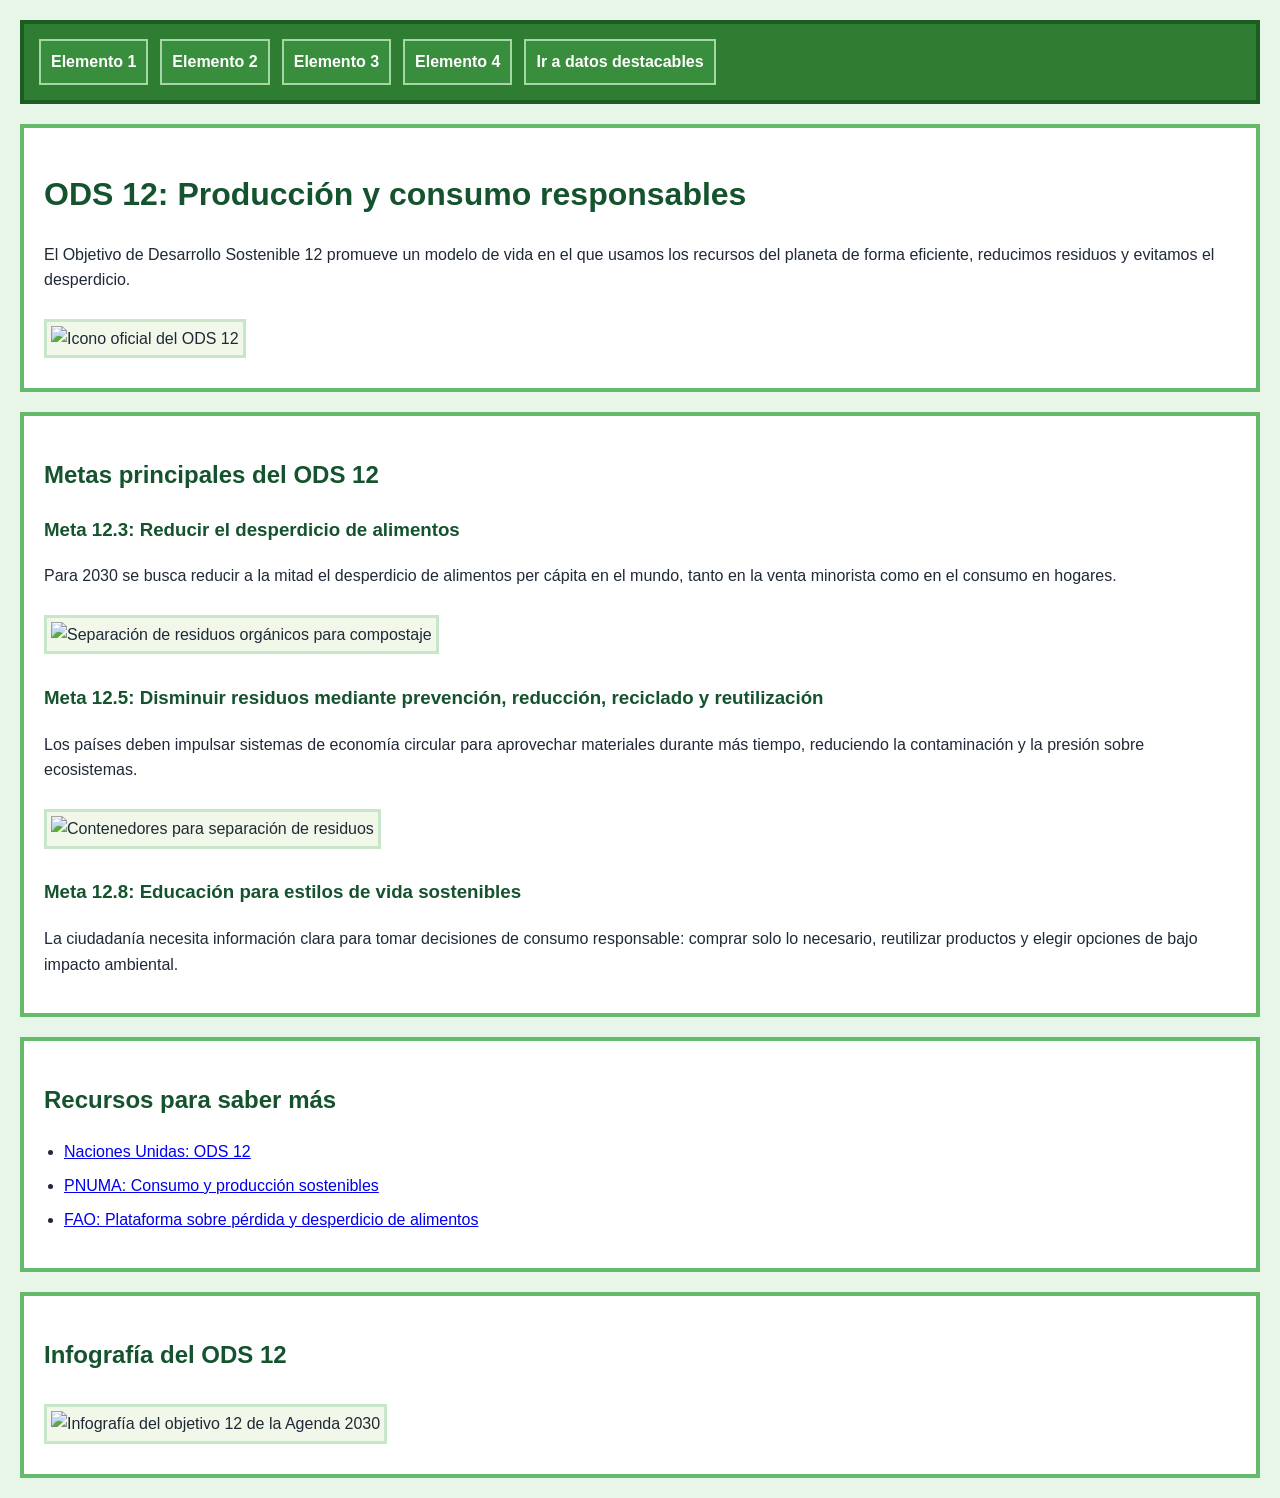
==== index.html @ 4fa6a473 "Crear sitio web ODS 12 con dos páginas y contenido completo" ====
<!DOCTYPE html>
<html lang="es">
<head>
    <meta charset="UTF-8">
    <meta name="viewport" content="width=device-width, initial-scale=1.0">
    <title>ODS 12 | Producción y consumo responsables</title>
    <link rel="stylesheet" href="style.css">
</head>
<body>

<div class="menu" id="menu-principal">
    <a href="#elemento1">Elemento 1</a>
    <a href="#elemento2">Elemento 2</a>
    <a href="#elemento3">Elemento 3</a>
    <a href="#elemento4">Elemento 4</a>
    <a href="secundaria.html">Ir a datos destacables</a>
</div>

<div class="contenedor" id="elemento1">
    <h1>ODS 12: Producción y consumo responsables</h1>
    <p>
        El Objetivo de Desarrollo Sostenible 12 promueve un modelo de vida en el que usamos los recursos
        del planeta de forma eficiente, reducimos residuos y evitamos el desperdicio.
    </p>
    <img src="https://www.un.org/sustainabledevelopment/wp-content/uploads/2019/08/12_Sustainable-Consumption-and-Production.png" alt="Icono oficial del ODS 12">
</div>

<div class="contenedor" id="elemento2">
    <h2>Metas principales del ODS 12</h2>

    <h3>Meta 12.3: Reducir el desperdicio de alimentos</h3>
    <p>
        Para 2030 se busca reducir a la mitad el desperdicio de alimentos per cápita en el mundo,
        tanto en la venta minorista como en el consumo en hogares.
    </p>

    <img src="https://upload.wikimedia.org/wikipedia/commons/thumb/8/8f/Food_waste_compost.jpg/640px-Food_waste_compost.jpg" alt="Separación de residuos orgánicos para compostaje">

    <h3>Meta 12.5: Disminuir residuos mediante prevención, reducción, reciclado y reutilización</h3>
    <p>
        Los países deben impulsar sistemas de economía circular para aprovechar materiales durante más tiempo,
        reduciendo la contaminación y la presión sobre ecosistemas.
    </p>

    <img src="https://upload.wikimedia.org/wikipedia/commons/thumb/a/a7/Waste_separation_bins.jpg/640px-Waste_separation_bins.jpg" alt="Contenedores para separación de residuos">

    <h3>Meta 12.8: Educación para estilos de vida sostenibles</h3>
    <p>
        La ciudadanía necesita información clara para tomar decisiones de consumo responsable:
        comprar solo lo necesario, reutilizar productos y elegir opciones de bajo impacto ambiental.
    </p>
</div>

<div class="contenedor" id="elemento3">
    <h2>Recursos para saber más</h2>
    <ul>
        <li><a href="https://www.un.org/sustainabledevelopment/es/sustainable-consumption-production/" target="_blank" rel="noopener noreferrer">Naciones Unidas: ODS 12</a></li>
        <li><a href="https://www.unep.org/es/explore-topics/resource-efficiency/what-we-do/sustainable-consumption-and-production-policies" target="_blank" rel="noopener noreferrer">PNUMA: Consumo y producción sostenibles</a></li>
        <li><a href="https://www.fao.org/platform-food-loss-waste/es/" target="_blank" rel="noopener noreferrer">FAO: Plataforma sobre pérdida y desperdicio de alimentos</a></li>
    </ul>
</div>

<div class="contenedor" id="elemento4">
    <h2>Infografía del ODS 12</h2>
    <img src="https://www.un.org/sustainabledevelopment/wp-content/uploads/2018/09/Goal-12-infographic-1024x1024.png" alt="Infografía del objetivo 12 de la Agenda 2030">
</div>

</body>
</html>
---- style.css ----
body {
    font-family: Arial, sans-serif;
    background-color: #e8f5e9;
    margin: 0;
    color: #1f2937;
    line-height: 1.6;
}

.menu {
    background-color: #2e7d32;
    border: 4px solid #1b5e20;
    padding: 15px;
    margin: 20px;
    display: flex;
    flex-wrap: wrap;
    gap: 12px;
}

.menu a {
    color: #ffffff;
    text-decoration: none;
    font-weight: bold;
    background-color: #388e3c;
    border: 2px solid #a5d6a7;
    padding: 8px 10px;
}

.menu a:hover {
    background-color: #1b5e20;
}

.contenedor {
    background-color: #ffffff;
    border: 4px solid #66bb6a;
    padding: 20px;
    margin: 20px;
}

h1, h2, h3 {
    color: #14532d;
}

img {
    max-width: 100%;
    height: auto;
    margin-top: 10px;
    margin-bottom: 10px;
    border: 3px solid #c8e6c9;
    padding: 4px;
    background-color: #f1f8e9;
}

ul {
    padding-left: 20px;
}

li {
    margin-bottom: 8px;
}

iframe {
    width: 100%;
    min-height: 400px;
    border: 3px solid #c8e6c9;
}
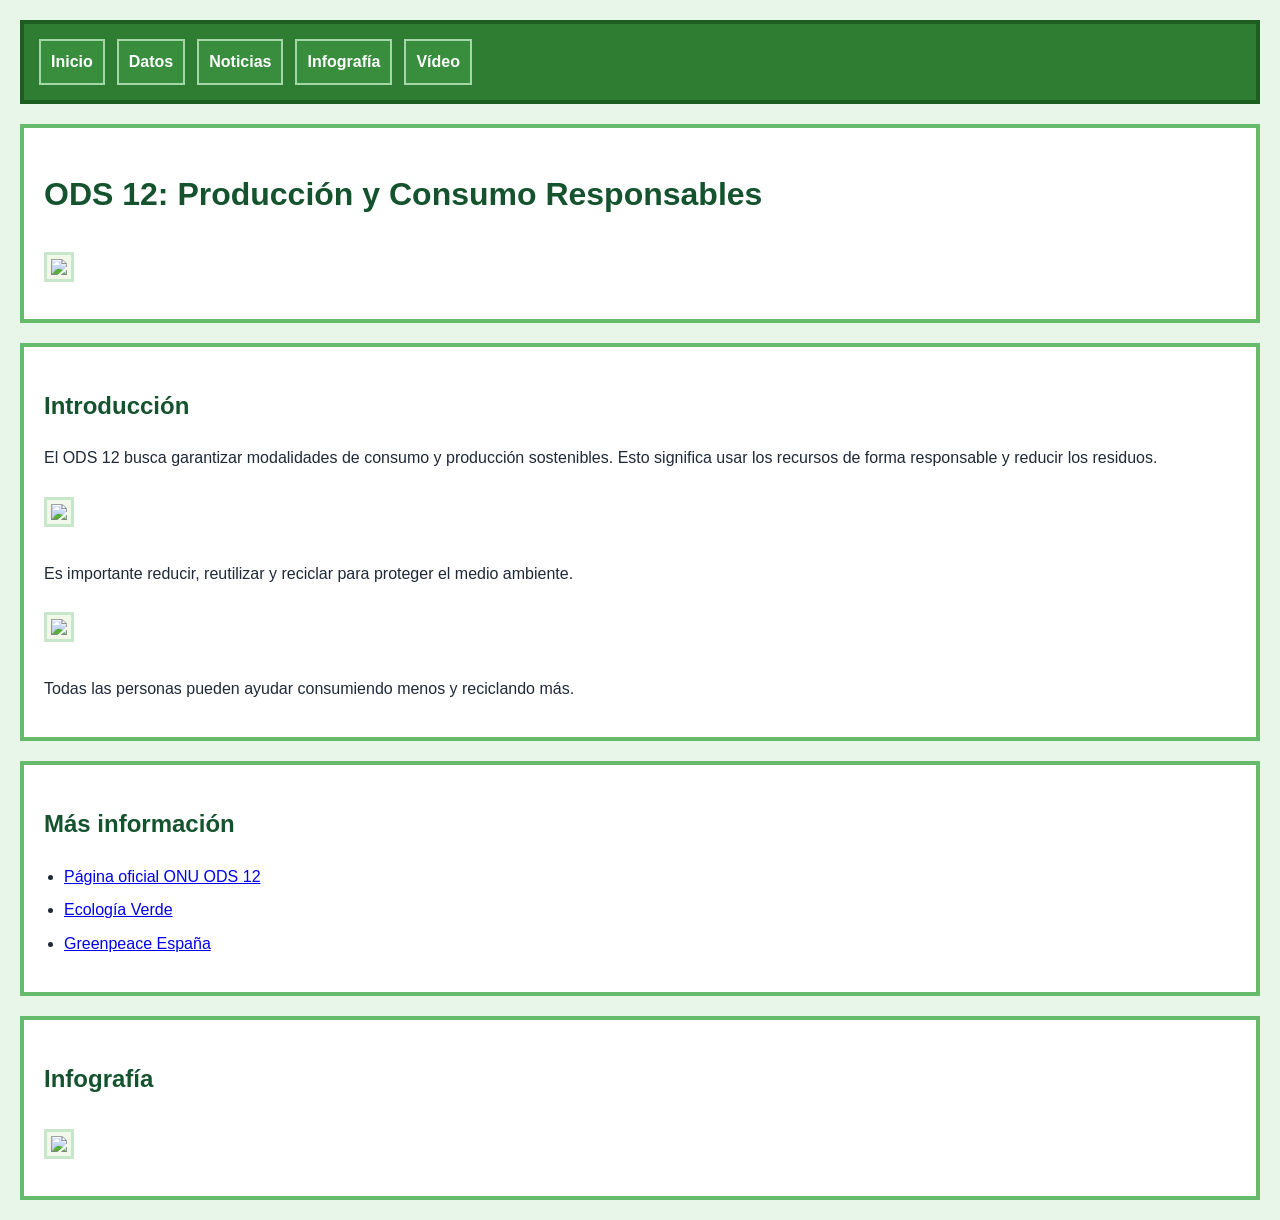
==== commit 1e5af0f6: "Change image source URL in index.html Updated image source in the HTML file." ====
--- a/index.html
+++ b/index.html
@@ -1,68 +1,88 @@
 <!DOCTYPE html>
-<html lang="es">
+<html>
 <head>
-    <meta charset="UTF-8">
-    <meta name="viewport" content="width=device-width, initial-scale=1.0">
-    <title>ODS 12 | Producción y consumo responsables</title>
+    <title>ODS 12 - Consumo Responsable</title>
     <link rel="stylesheet" href="style.css">
 </head>
 <body>
 
-<div class="menu" id="menu-principal">
-    <a href="#elemento1">Elemento 1</a>
-    <a href="#elemento2">Elemento 2</a>
-    <a href="#elemento3">Elemento 3</a>
-    <a href="#elemento4">Elemento 4</a>
-    <a href="secundaria.html">Ir a datos destacables</a>
+<!-- MENÚ -->
+<div class="menu">
+    <a href="index.html">Inicio</a>
+    <a href="secundaria.html">Datos</a>
+    <a href="secundaria.html">Noticias</a>
+    <a href="secundaria.html">Infografía</a>
+    <a href="secundaria.html">Vídeo</a>
 </div>
 
-<div class="contenedor" id="elemento1">
-    <h1>ODS 12: Producción y consumo responsables</h1>
-    <p>
-        El Objetivo de Desarrollo Sostenible 12 promueve un modelo de vida en el que usamos los recursos
-        del planeta de forma eficiente, reducimos residuos y evitamos el desperdicio.
-    </p>
-    <img src="https://www.un.org/sustainabledevelopment/wp-content/uploads/2019/08/12_Sustainable-Consumption-and-Production.png" alt="Icono oficial del ODS 12">
+<!-- CONTENEDOR 1 IMAGEN -->
+<div class="contenedor">
+    <h1>ODS 12: Producción y Consumo Responsables</h1>
+
+    <img src="https://elpais.com/elpais/2018/06/04/album/1528103039_448432.html">
+
 </div>
 
-<div class="contenedor" id="elemento2">
-    <h2>Metas principales del ODS 12</h2>
+<!-- CONTENEDOR 2 TEXTO -->
+<div class="contenedor">
 
-    <h3>Meta 12.3: Reducir el desperdicio de alimentos</h3>
+    <h2>Introducción</h2>
+
     <p>
-        Para 2030 se busca reducir a la mitad el desperdicio de alimentos per cápita en el mundo,
-        tanto en la venta minorista como en el consumo en hogares.
+    El ODS 12 busca garantizar modalidades de consumo y producción sostenibles.
+    Esto significa usar los recursos de forma responsable y reducir los residuos.
     </p>
 
-    <img src="https://upload.wikimedia.org/wikipedia/commons/thumb/8/8f/Food_waste_compost.jpg/640px-Food_waste_compost.jpg" alt="Separación de residuos orgánicos para compostaje">
+    <img src="https://upload.wikimedia.org/wikipedia/commons/6/6d/Recycling_symbol.svg">
 
-    <h3>Meta 12.5: Disminuir residuos mediante prevención, reducción, reciclado y reutilización</h3>
     <p>
-        Los países deben impulsar sistemas de economía circular para aprovechar materiales durante más tiempo,
-        reduciendo la contaminación y la presión sobre ecosistemas.
+    Es importante reducir, reutilizar y reciclar para proteger el medio ambiente.
     </p>
 
-    <img src="https://upload.wikimedia.org/wikipedia/commons/thumb/a/a7/Waste_separation_bins.jpg/640px-Waste_separation_bins.jpg" alt="Contenedores para separación de residuos">
+    <img src="https://upload.wikimedia.org/wikipedia/commons/thumb/a/a7/Waste_separation_bins.jpg/640px-Waste_separation_bins.jpg">
 
-    <h3>Meta 12.8: Educación para estilos de vida sostenibles</h3>
     <p>
-        La ciudadanía necesita información clara para tomar decisiones de consumo responsable:
-        comprar solo lo necesario, reutilizar productos y elegir opciones de bajo impacto ambiental.
+    Todas las personas pueden ayudar consumiendo menos y reciclando más.
     </p>
+
 </div>
 
-<div class="contenedor" id="elemento3">
-    <h2>Recursos para saber más</h2>
+<!-- CONTENEDOR 3 LISTA -->
+<div class="contenedor">
+
+    <h2>Más información</h2>
+
     <ul>
-        <li><a href="https://www.un.org/sustainabledevelopment/es/sustainable-consumption-production/" target="_blank" rel="noopener noreferrer">Naciones Unidas: ODS 12</a></li>
-        <li><a href="https://www.unep.org/es/explore-topics/resource-efficiency/what-we-do/sustainable-consumption-and-production-policies" target="_blank" rel="noopener noreferrer">PNUMA: Consumo y producción sostenibles</a></li>
-        <li><a href="https://www.fao.org/platform-food-loss-waste/es/" target="_blank" rel="noopener noreferrer">FAO: Plataforma sobre pérdida y desperdicio de alimentos</a></li>
+
+        <li>
+            <a href="https://www.un.org/sustainabledevelopment/es/sustainable-consumption-production/" target="_blank">
+            Página oficial ONU ODS 12
+            </a>
+        </li>
+
+        <li>
+            <a href="https://www.ecologiaverde.com/" target="_blank">
+            Ecología Verde
+            </a>
+        </li>
+
+        <li>
+            <a href="https://www.greenpeace.org/espana/" target="_blank">
+            Greenpeace España
+            </a>
+        </li>
+
     </ul>
+
 </div>
 
-<div class="contenedor" id="elemento4">
-    <h2>Infografía del ODS 12</h2>
-    <img src="https://www.un.org/sustainabledevelopment/wp-content/uploads/2018/09/Goal-12-infographic-1024x1024.png" alt="Infografía del objetivo 12 de la Agenda 2030">
+<!-- CONTENEDOR 4 INFOGRAFÍA -->
+<div class="contenedor">
+
+    <h2>Infografía</h2>
+
+    <img src="https://upload.wikimedia.org/wikipedia/commons/thumb/5/5f/Zero_Waste_Infographic.png/640px-Zero_Waste_Infographic.png">
+
 </div>
 
 </body>
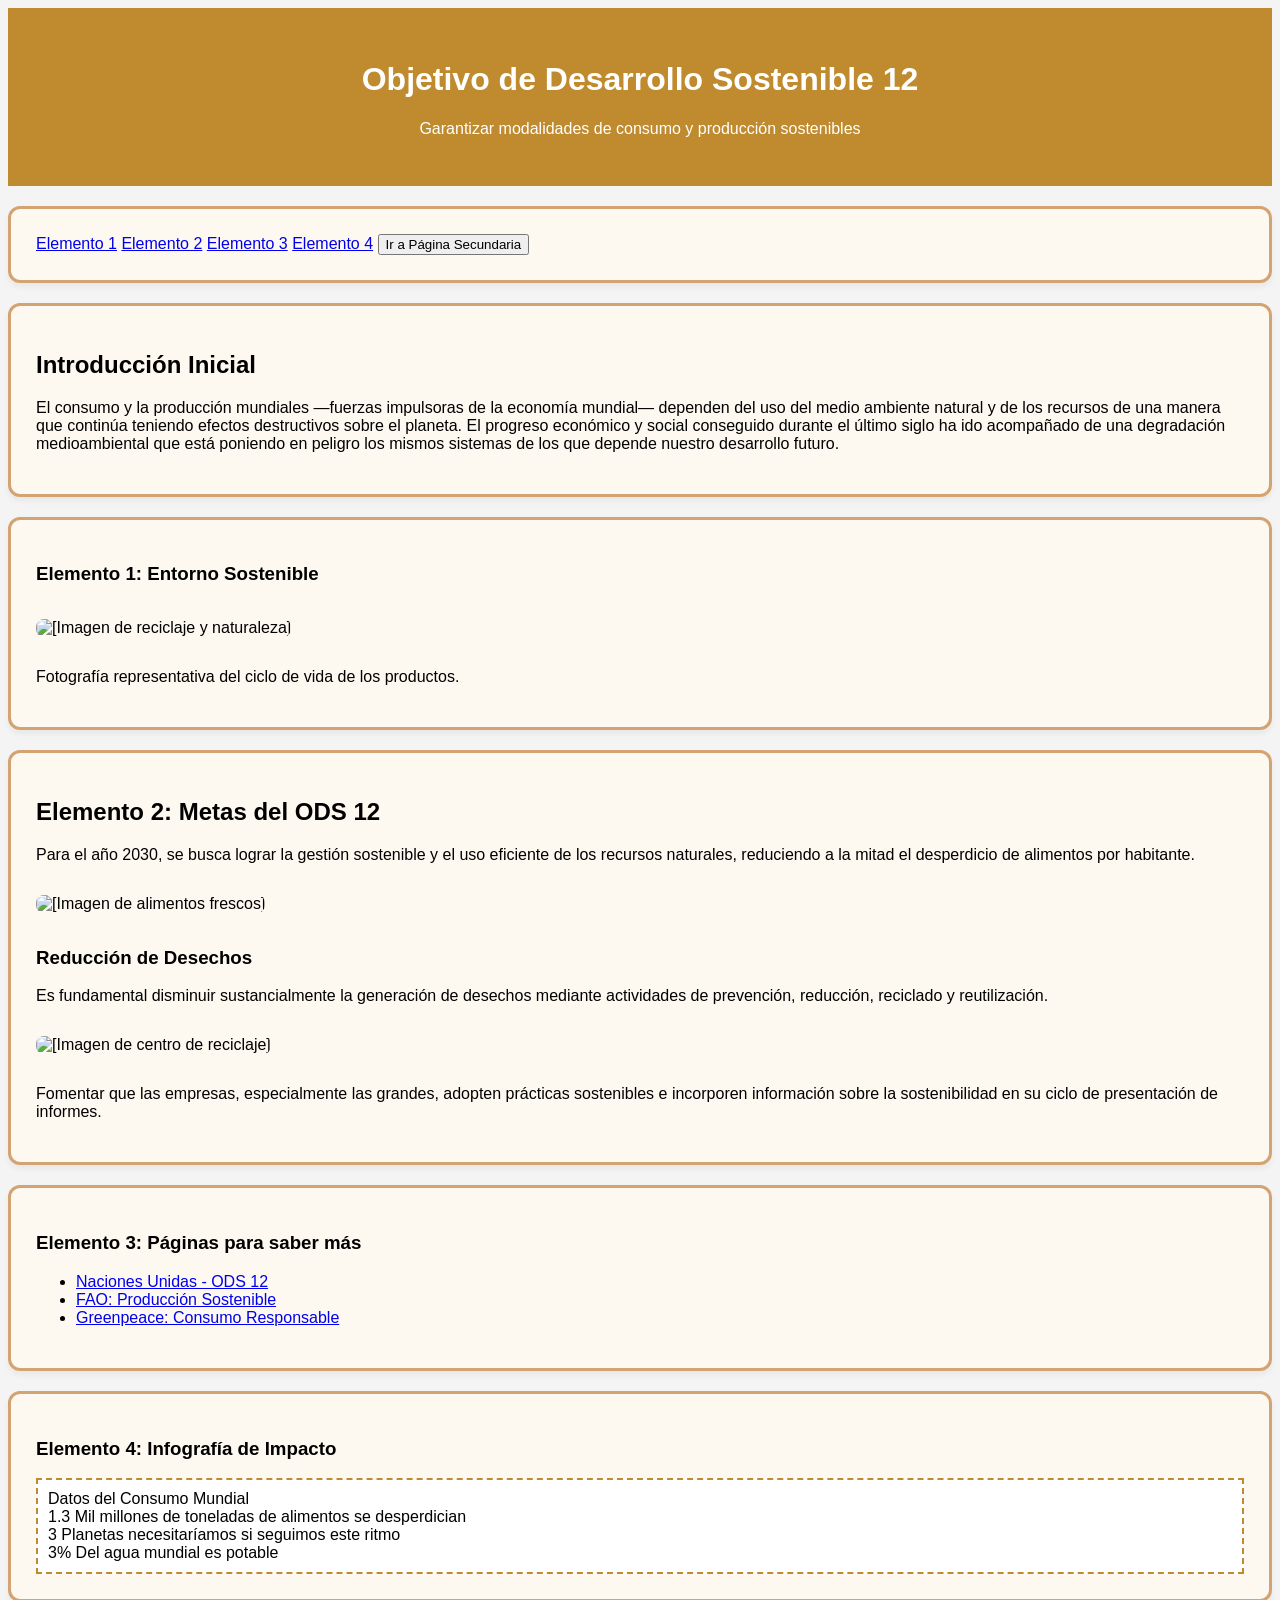
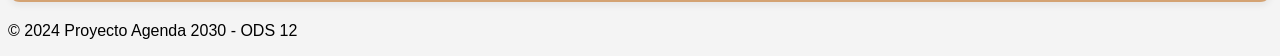
==== commit d5c156c0: "Update index.html" ====
--- a/index.html
+++ b/index.html
@@ -1,89 +1,241 @@
 <!DOCTYPE html>
-<html>
+<html lang="es">
 <head>
-    <title>ODS 12 - Consumo Responsable</title>
-    <link rel="stylesheet" href="style.css">
+    <meta charset="UTF-8">
+    <meta name="viewport" content="width=device-width, initial-scale=1.0">
+    <title>ODS 12: Producción y Consumo Responsables</title>
+    <script src="https://cdn.tailwindcss.com"></script>
+    <style>
+        :root {
+            --ods12-color: #bf8b2e;
+            --bg-container: #fef9f0;
+            --border-container: #d4a373;
+        }
+
+        body {
+            font-family: 'Segoe UI', Tahoma, Geneva, Verdana, sans-serif;
+            background-color: #f4f4f4;
+        }
+
+        /* Estilos específicos solicitados para contenedores */
+        .ods-container {
+            background-color: var(--bg-container);
+            border: 3px solid var(--border-container);
+            padding: 25px;
+            margin: 20px 0;
+            border-radius: 12px;
+            box-shadow: 0 4px 6px rgba(0,0,0,0.05);
+        }
+
+        .nav-link {
+            transition: all 0.3s ease;
+        }
+
+        .nav-link:hover {
+            background-color: var(--ods12-color);
+            color: white;
+        }
+
+        .active-tab {
+            background-color: var(--ods12-color) !important;
+            color: white !important;
+        }
+
+        .hidden-page {
+            display: none;
+        }
+
+        img {
+            max-width: 100%;
+            height: auto;
+            border-radius: 8px;
+            margin: 15px 0;
+        }
+
+        .infografia {
+            border: 2px dashed var(--ods12-color);
+            padding: 10px;
+            background: white;
+        }
+
+        header {
+            background-color: var(--ods12-color);
+            color: white;
+            padding: 2rem;
+            text-align: center;
+        }
+    </style>
 </head>
 <body>
 
-<!-- MENÚ -->
-<div class="menu">
-    <a href="index.html">Inicio</a>
-    <a href="secundaria.html">Datos</a>
-    <a href="secundaria.html">Noticias</a>
-    <a href="secundaria.html">Infografía</a>
-    <a href="secundaria.html">Vídeo</a>
-</div>
-
-<!-- CONTENEDOR 1 IMAGEN -->
-<div class="contenedor">
-    <h1>ODS 12: Producción y Consumo Responsables</h1>
-
-    <img src="https://elpais.com/elpais/2018/06/04/album/1528103039_448432.html">
-
-</div>
-
-<!-- CONTENEDOR 2 TEXTO -->
-<div class="contenedor">
-
-    <h2>Introducción</h2>
-
-    <p>
-    El ODS 12 busca garantizar modalidades de consumo y producción sostenibles.
-    Esto significa usar los recursos de forma responsable y reducir los residuos.
-    </p>
-
-    <img src="https://upload.wikimedia.org/wikipedia/commons/6/6d/Recycling_symbol.svg">
-
-    <p>
-    Es importante reducir, reutilizar y reciclar para proteger el medio ambiente.
-    </p>
-
-    <img src="https://upload.wikimedia.org/wikipedia/commons/thumb/a/a7/Waste_separation_bins.jpg/640px-Waste_separation_bins.jpg">
-
-    <p>
-    Todas las personas pueden ayudar consumiendo menos y reciclando más.
-    </p>
-
-</div>
-
-<!-- CONTENEDOR 3 LISTA -->
-<div class="contenedor">
-
-    <h2>Más información</h2>
-
-    <ul>
-
-        <li>
-            <a href="https://www.un.org/sustainabledevelopment/es/sustainable-consumption-production/" target="_blank">
-            Página oficial ONU ODS 12
-            </a>
-        </li>
-
-        <li>
-            <a href="https://www.ecologiaverde.com/" target="_blank">
-            Ecología Verde
-            </a>
-        </li>
-
-        <li>
-            <a href="https://www.greenpeace.org/espana/" target="_blank">
-            Greenpeace España
-            </a>
-        </li>
-
-    </ul>
-
-</div>
-
-<!-- CONTENEDOR 4 INFOGRAFÍA -->
-<div class="contenedor">
-
-    <h2>Infografía</h2>
-
-    <img src="https://upload.wikimedia.org/wikipedia/commons/thumb/5/5f/Zero_Waste_Infographic.png/640px-Zero_Waste_Infographic.png">
-
-</div>
-
+    <header>
+        <h1 class="text-4xl font-bold italic">Objetivo de Desarrollo Sostenible 12</h1>
+        <p class="text-xl mt-2">Garantizar modalidades de consumo y producción sostenibles</p>
+    </header>
+
+    <main class="container mx-auto px-4 pb-12">
+        
+        <!-- Contenedor 1: Menú de Navegación (5 enlaces) -->
+        <nav class="ods-container sticky top-0 z-50 flex flex-wrap justify-center gap-4 bg-white shadow-md">
+            <a href="#elemento1" class="nav-link px-4 py-2 border border-amber-600 rounded">Elemento 1</a>
+            <a href="#elemento2" class="nav-link px-4 py-2 border border-amber-600 rounded">Elemento 2</a>
+            <a href="#elemento3" class="nav-link px-4 py-2 border border-amber-600 rounded">Elemento 3</a>
+            <a href="#elemento4" class="nav-link px-4 py-2 border border-amber-600 rounded">Elemento 4</a>
+            <!-- Enlace a la "otra página" (cambio de modo) -->
+            <button onclick="togglePage()" id="toggleBtn" class="nav-link px-4 py-2 bg-amber-100 border border-amber-600 rounded font-bold">
+                Ir a Página Secundaria
+            </button>
+        </nav>
+
+        <!-- ================= PÁGINA INDEX ================= -->
+        <div id="page-index">
+            <section class="ods-container">
+                <h2 class="text-2xl font-bold mb-4">Introducción Inicial</h2>
+                <p class="text-gray-700 leading-relaxed">
+                    El consumo y la producción mundiales —fuerzas impulsoras de la economía mundial— dependen del uso del medio ambiente natural y de los recursos de una manera que continúa teniendo efectos destructivos sobre el planeta. El progreso económico y social conseguido durante el último siglo ha ido acompañado de una degradación medioambiental que está poniendo en peligro los mismos sistemas de los que depende nuestro desarrollo futuro.
+                </p>
+            </section>
+
+            <!-- Elemento 1: Imagen Fotográfica -->
+            <div id="elemento1" class="ods-container">
+                <h3 class="text-xl font-bold mb-2">Elemento 1: Entorno Sostenible</h3>
+                <img src="https://images.unsplash.com/photo-1542601906990-b4d3fb778b09?auto=format&fit=crop&w=1000&q=80" alt="[Imagen de reciclaje y naturaleza]">
+                <p class="italic text-sm text-center">Fotografía representativa del ciclo de vida de los productos.</p>
+            </div>
+
+            <!-- Elemento 2: Objetivos (Metas) con imágenes intermedias -->
+            <div id="elemento2" class="ods-container">
+                <h2 class="text-2xl font-bold mb-4">Elemento 2: Metas del ODS 12</h2>
+                <p class="mb-4">Para el año 2030, se busca lograr la gestión sostenible y el uso eficiente de los recursos naturales, reduciendo a la mitad el desperdicio de alimentos por habitante.</p>
+                
+                <img src="https://images.unsplash.com/photo-1532996122724-e3c354a0b15b?auto=format&fit=crop&w=500&q=80" alt="[Imagen de alimentos frescos]" class="w-1/2 mx-auto">
+                
+                <h3 class="text-lg font-semibold mt-4">Reducción de Desechos</h3>
+                <p class="mb-4">Es fundamental disminuir sustancialmente la generación de desechos mediante actividades de prevención, reducción, reciclado y reutilización.</p>
+                
+                <img src="https://images.unsplash.com/photo-1591193512858-aa2d60bc394a?auto=format&fit=crop&w=500&q=80" alt="[Imagen de centro de reciclaje]" class="w-1/2 mx-auto">
+                
+                <p class="mt-4">Fomentar que las empresas, especialmente las grandes, adopten prácticas sostenibles e incorporen información sobre la sostenibilidad en su ciclo de presentación de informes.</p>
+            </div>
+
+            <!-- Elemento 3: Lista de puntos con links -->
+            <div id="elemento3" class="ods-container">
+                <h3 class="text-xl font-bold mb-2">Elemento 3: Páginas para saber más</h3>
+                <ul class="list-disc list-inside space-y-2">
+                    <li><a href="https://www.un.org/sustainabledevelopment/es/sustainable-consumption-production/" target="_blank" class="text-blue-600 underline">Naciones Unidas - ODS 12</a></li>
+                    <li><a href="https://www.fao.org/sustainable-development-goals/goals/goal-12/es/" target="_blank" class="text-blue-600 underline">FAO: Producción Sostenible</a></li>
+                    <li><a href="https://es.greenpeace.org/es/que-puedes-hacer-tu/consumo-responsable/" target="_blank" class="text-blue-600 underline">Greenpeace: Consumo Responsable</a></li>
+                </ul>
+            </div>
+
+            <!-- Elemento 4: Infografía -->
+            <div id="elemento4" class="ods-container">
+                <h3 class="text-xl font-bold mb-4">Elemento 4: Infografía de Impacto</h3>
+                <div class="infografia text-center">
+                    <div class="bg-amber-600 text-white p-4 mb-2 font-bold uppercase">Datos del Consumo Mundial</div>
+                    <div class="grid grid-cols-1 md:grid-cols-3 gap-4 p-4">
+                        <div class="border p-2">
+                            <span class="block text-3xl font-bold">1.3</span>
+                            <span class="text-sm">Mil millones de toneladas de alimentos se desperdician</span>
+                        </div>
+                        <div class="border p-2">
+                            <span class="block text-3xl font-bold">3</span>
+                            <span class="text-sm">Planetas necesitaríamos si seguimos este ritmo</span>
+                        </div>
+                        <div class="border p-2">
+                            <span class="block text-3xl font-bold">3%</span>
+                            <span class="text-sm">Del agua mundial es potable</span>
+                        </div>
+                    </div>
+                </div>
+            </div>
+        </div>
+
+        <!-- ================= PÁGINA SECUNDARIA ================= -->
+        <div id="page-secundaria" class="hidden-page">
+            <section class="ods-container">
+                <h2 class="text-2xl font-bold mb-4">Datos Destacables</h2>
+                <p class="text-gray-700">Explora las estadísticas y hechos más relevantes sobre el impacto de nuestro consumo en la salud del planeta.</p>
+            </section>
+
+            <!-- Elemento 1: Fotografía diferente -->
+            <div id="elemento1-sec" class="ods-container">
+                <h3 class="text-xl font-bold mb-2">Elemento 1: Impacto Industrial</h3>
+                <img src="https://images.unsplash.com/photo-1567393528677-d6df27d99c3f?auto=format&fit=crop&w=1000&q=80" alt="[Imagen de contaminación industrial]">
+                <p class="italic text-sm text-center">La necesidad de transformar la industria pesada en procesos limpios.</p>
+            </div>
+
+            <!-- Elemento 2: Texto datos destacables con imágenes intermedias -->
+            <div id="elemento2-sec" class="ods-container">
+                <h2 class="text-2xl font-bold mb-4">Elemento 2: Estadísticas Críticas</h2>
+                <p class="mb-4">El sector de la alimentación es responsable de aproximadamente el 30% del consumo total de energía del mundo y del 22% de las emisiones de gases de efecto invernadero.</p>
+                
+                <img src="https://images.unsplash.com/photo-1542601906990-b4d3fb778b09?auto=format&fit=crop&w=500&q=80" alt="[Imagen de paneles solares]" class="w-1/2 mx-auto">
+                
+                <h3 class="text-lg font-semibold mt-4">Huella de Carbono</h3>
+                <p class="mb-4">Si la población mundial llega a los 9600 millones en 2050, se necesitaría el equivalente a casi tres planetas para proporcionar los recursos naturales necesarios para mantener los estilos de vida actuales.</p>
+                
+                <img src="https://images.unsplash.com/photo-1516383740770-fbcc5c247704?auto=format&fit=crop&w=500&q=80" alt="[Imagen de basurero tecnológico]" class="w-1/2 mx-auto">
+                
+                <p class="mt-4">Menos del 20% del plástico se recicla a nivel mundial, lo que genera una crisis de contaminación en los océanos.</p>
+            </div>
+
+            <!-- Elemento 3: Lista de noticias -->
+            <div id="elemento3-sec" class="ods-container">
+                <h3 class="text-xl font-bold mb-2">Elemento 3: Páginas de Noticias</h3>
+                <ul class="list-disc list-inside space-y-2">
+                    <li><a href="https://news.un.org/es/tags/ods-12" target="_blank" class="text-blue-600 underline">Últimas noticias ONU: Consumo Sostenible</a></li>
+                    <li><a href="https://elpais.com/noticias/consumo-responsable/" target="_blank" class="text-blue-600 underline">El País: Artículos sobre Consumo</a></li>
+                    <li><a href="https://www.nationalgeographic.es/medio-ambiente" target="_blank" class="text-blue-600 underline">NatGeo: Medio Ambiente y Futuro</a></li>
+                </ul>
+            </div>
+
+            <!-- Elemento 4: Vídeo relacionado -->
+            <div id="elemento4-sec" class="ods-container">
+                <h3 class="text-xl font-bold mb-4">Elemento 4: Vídeo Explicativo</h3>
+                <div class="aspect-video">
+                    <iframe class="w-full h-full rounded" src="https://www.youtube.com/embed/5U7zBIn5_h8" title="ODS 12 Video" frameborder="0" allow="accelerometer; autoplay; clipboard-write; encrypted-media; gyroscope; picture-in-picture" allowfullscreen></iframe>
+                </div>
+            </div>
+        </div>
+
+    </main>
+
+    <footer class="bg-gray-800 text-white p-6 text-center">
+        <p>&copy; 2024 Proyecto Agenda 2030 - ODS 12</p>
+    </footer>
+
+    <script>
+        let isIndex = true;
+        
+        function togglePage() {
+            const indexPage = document.getElementById('page-index');
+            const secPage = document.getElementById('page-secundaria');
+            const btn = document.getElementById('toggleBtn');
+            
+            if (isIndex) {
+                indexPage.classList.add('hidden-page');
+                secPage.classList.remove('hidden-page');
+                btn.innerText = "Ir a Página Index";
+                isIndex = false;
+            } else {
+                indexPage.classList.remove('hidden-page');
+                secPage.classList.add('hidden-page');
+                btn.innerText = "Ir a Página Secundaria";
+                isIndex = true;
+            }
+            window.scrollTo(0, 0);
+        }
+
+        // Simulación de navegación interna para los enlaces del menú
+        document.querySelectorAll('.nav-link').forEach(link => {
+            link.addEventListener('click', (e) => {
+                if(e.target.id !== 'toggleBtn') {
+                    // Solo efecto visual
+                    console.log("Navegando a: " + link.getAttribute('href'));
+                }
+            });
+        });
+    </script>
 </body>
 </html>
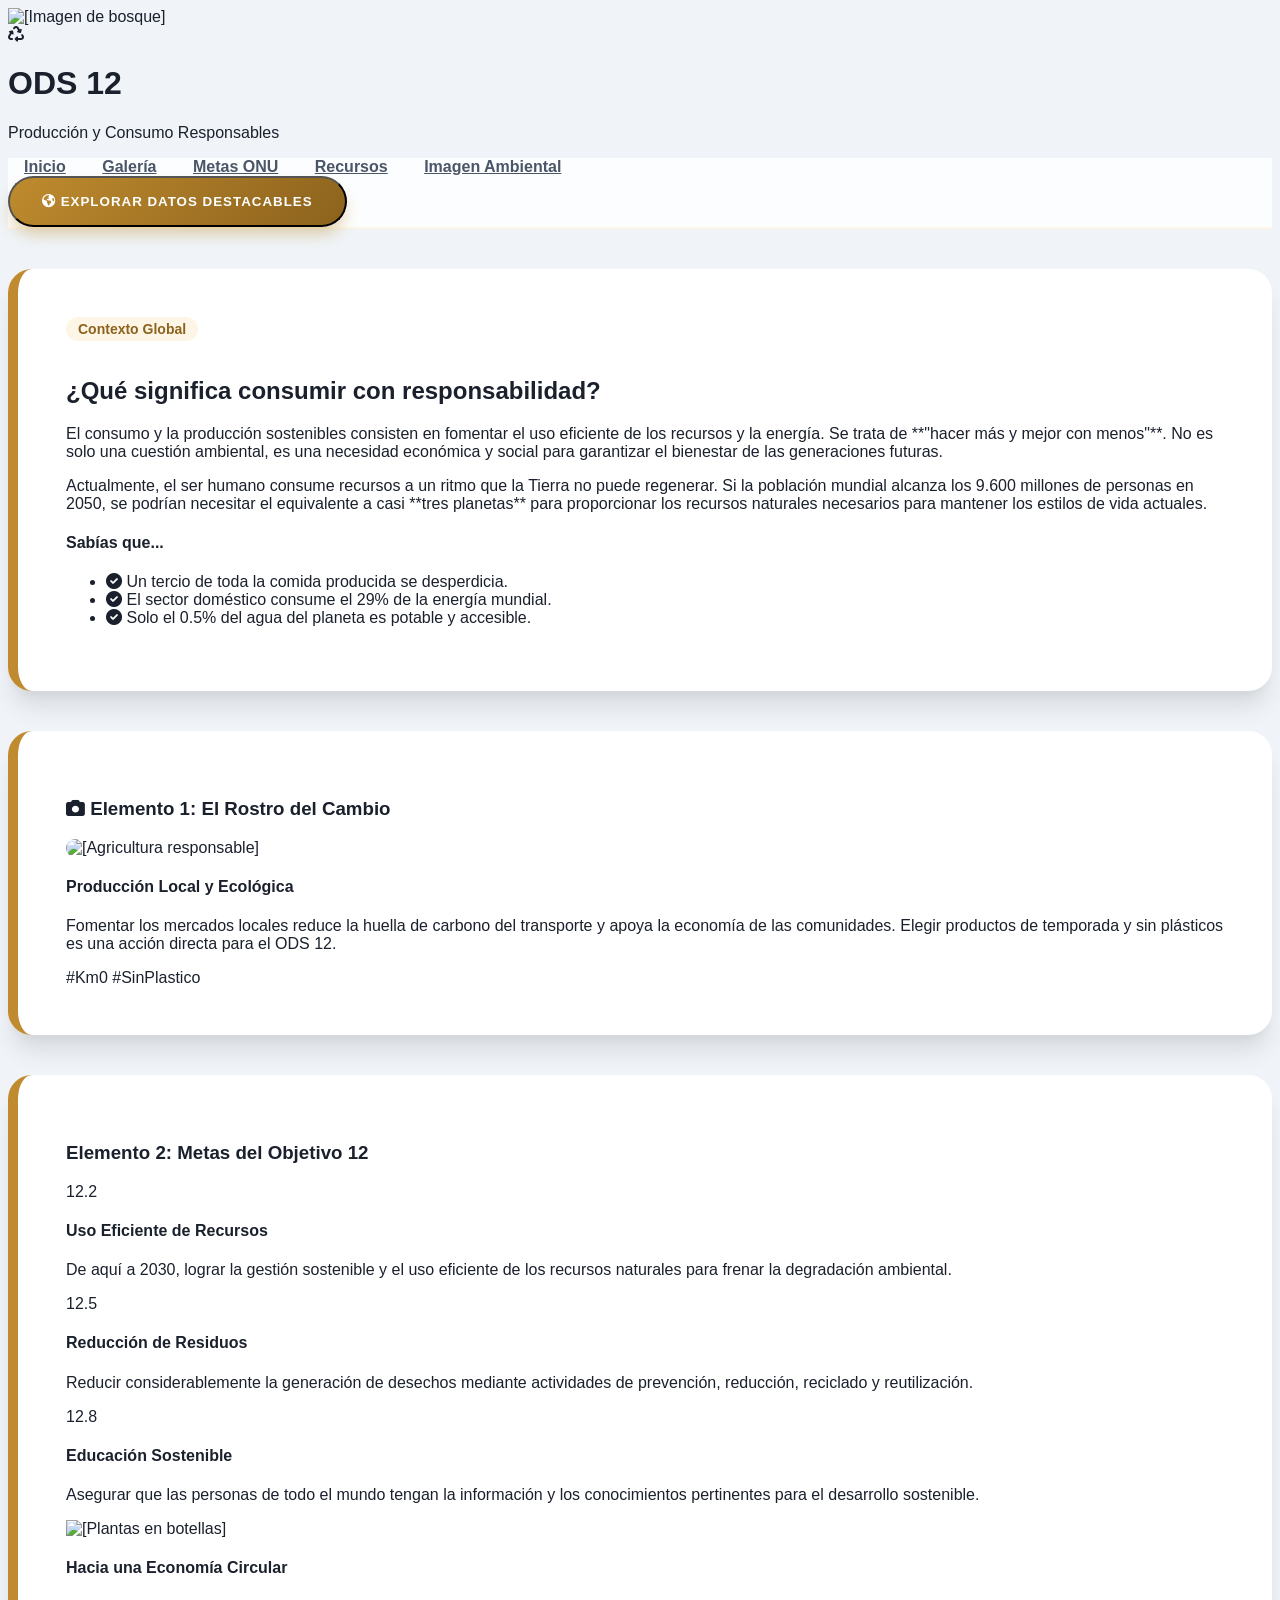
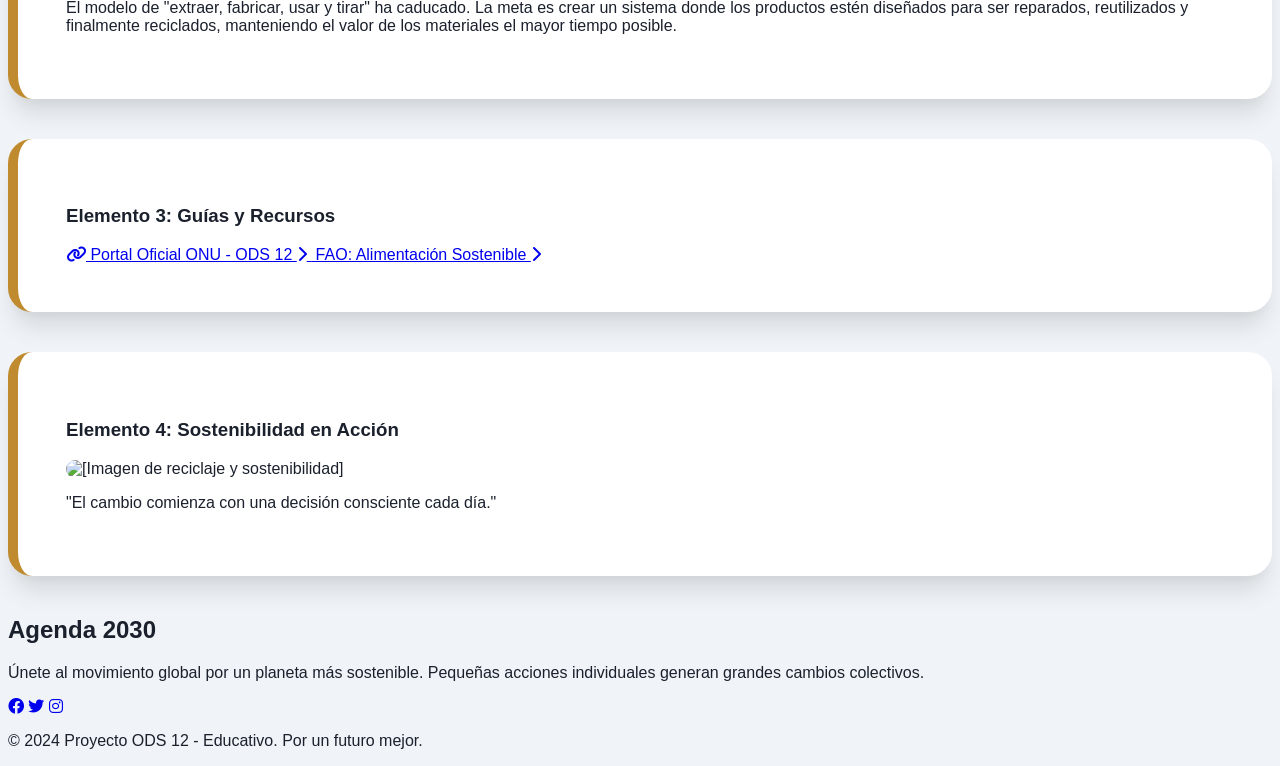
==== commit 4ce59410: "Update index.html" ====
--- a/index.html
+++ b/index.html
@@ -5,204 +5,379 @@
     <meta name="viewport" content="width=device-width, initial-scale=1.0">
     <title>ODS 12: Producción y Consumo Responsables</title>
     <script src="https://cdn.tailwindcss.com"></script>
+    <link href="https://cdnjs.cloudflare.com/ajax/libs/font-awesome/6.0.0/css/all.min.css" rel="stylesheet">
     <style>
         :root {
             --ods12-color: #bf8b2e;
-            --bg-container: #fef9f0;
-            --border-container: #d4a373;
+            --ods12-dark: #8c621d;
+            --ods12-soft: #fdf6e7;
         }
 
         body {
-            font-family: 'Segoe UI', Tahoma, Geneva, Verdana, sans-serif;
-            background-color: #f4f4f4;
-        }
-
-        /* Estilos específicos solicitados para contenedores */
+            font-family: 'Segoe UI', Roboto, Helvetica, Arial, sans-serif;
+            background-color: #f0f4f8;
+            color: #1a202c;
+            scroll-behavior: smooth;
+        }
+
+        /* Estilo de los contenedores solicitados */
         .ods-container {
-            background-color: var(--bg-container);
-            border: 3px solid var(--border-container);
-            padding: 25px;
-            margin: 20px 0;
-            border-radius: 12px;
-            box-shadow: 0 4px 6px rgba(0,0,0,0.05);
-        }
-
-        .nav-link {
-            transition: all 0.3s ease;
-        }
-
-        .nav-link:hover {
-            background-color: var(--ods12-color);
+            background: white;
+            border-left: 10px solid var(--ods12-color);
+            padding: 3rem;
+            margin: 2.5rem 0;
+            border-radius: 1.5rem;
+            box-shadow: 0 20px 25px -5px rgba(0, 0, 0, 0.1), 0 10px 10px -5px rgba(0, 0, 0, 0.04);
+            transition: all 0.4s cubic-bezier(0.175, 0.885, 0.32, 1.275);
+        }
+
+        .ods-container:hover {
+            transform: translateY(-5px);
+            box-shadow: 0 25px 30px -5px rgba(0, 0, 0, 0.15);
+        }
+
+        /* Navegación Interactiva */
+        .nav-glass {
+            background: rgba(255, 255, 255, 0.8);
+            backdrop-filter: blur(12px);
+            border-bottom: 2px solid var(--ods12-soft);
+        }
+
+        .nav-item {
+            position: relative;
+            padding: 0.5rem 1rem;
+            font-weight: 600;
+            color: #4a5568;
+            transition: color 0.3s;
+        }
+
+        .nav-item::after {
+            content: '';
+            position: absolute;
+            width: 0;
+            height: 3px;
+            bottom: 0;
+            left: 50%;
+            background: var(--ods12-color);
+            transition: all 0.3s;
+            transform: translateX(-50%);
+        }
+
+        .nav-item:hover::after {
+            width: 80%;
+        }
+
+        .nav-item:hover {
+            color: var(--ods12-color);
+        }
+
+        /* Animaciones */
+        .fade-in {
+            animation: fadeIn 1s ease-out;
+        }
+
+        @keyframes fadeIn {
+            from { opacity: 0; transform: translateY(20px); }
+            to { opacity: 1; transform: translateY(0); }
+        }
+
+        .hidden-page { display: none; }
+
+        .image-zoom {
+            overflow: hidden;
+            border-radius: 1rem;
+        }
+
+        .image-zoom img {
+            transition: transform 0.5s ease;
+        }
+
+        .image-zoom:hover img {
+            transform: scale(1.1);
+        }
+
+        /* Botón de cambio de página */
+        .toggle-btn {
+            background: linear-gradient(135deg, var(--ods12-color), var(--ods12-dark));
             color: white;
-        }
-
-        .active-tab {
-            background-color: var(--ods12-color) !important;
-            color: white !important;
-        }
-
-        .hidden-page {
-            display: none;
-        }
-
-        img {
-            max-width: 100%;
-            height: auto;
-            border-radius: 8px;
-            margin: 15px 0;
-        }
-
-        .infografia {
-            border: 2px dashed var(--ods12-color);
-            padding: 10px;
-            background: white;
-        }
-
-        header {
-            background-color: var(--ods12-color);
-            color: white;
-            padding: 2rem;
-            text-align: center;
+            padding: 1rem 2rem;
+            border-radius: 50px;
+            font-weight: 800;
+            text-transform: uppercase;
+            letter-spacing: 1px;
+            box-shadow: 0 10px 15px -3px rgba(191, 139, 46, 0.4);
+            transition: all 0.3s;
+        }
+
+        .toggle-btn:hover {
+            filter: brightness(1.1);
+            transform: rotate(-1deg) scale(1.05);
+        }
+
+        /* Badge de texto extra */
+        .info-badge {
+            background: var(--ods12-soft);
+            color: var(--ods12-dark);
+            padding: 0.25rem 0.75rem;
+            border-radius: 9999px;
+            font-size: 0.875rem;
+            font-weight: bold;
+            display: inline-block;
+            margin-bottom: 1rem;
         }
     </style>
 </head>
 <body>
 
-    <header>
-        <h1 class="text-4xl font-bold italic">Objetivo de Desarrollo Sostenible 12</h1>
-        <p class="text-xl mt-2">Garantizar modalidades de consumo y producción sostenibles</p>
+    <!-- Hero Section -->
+    <header class="relative h-[60vh] flex items-center justify-center text-center text-white overflow-hidden bg-slate-900">
+        <img src="https://images.unsplash.com/photo-1473448912268-2022ce9509d8?auto=format&fit=crop&w=1920&q=80" alt="[Imagen de bosque]" class="absolute inset-0 w-full h-full object-cover opacity-50">
+        <div class="relative z-10 px-4 fade-in">
+            <div class="bg-amber-600 inline-block p-4 rounded-xl mb-6 shadow-2xl">
+                <i class="fa-solid fa-recycle text-5xl"></i>
+            </div>
+            <h1 class="text-6xl md:text-8xl font-black italic mb-2 tracking-tighter">ODS 12</h1>
+            <p class="text-2xl md:text-4xl font-light tracking-widest uppercase">Producción y Consumo Responsables</p>
+        </div>
     </header>
 
-    <main class="container mx-auto px-4 pb-12">
+    <!-- Barra de navegación -->
+    <nav class="nav-glass sticky top-0 z-50 py-4 px-6 shadow-sm">
+        <div class="container mx-auto flex flex-wrap justify-between items-center gap-4">
+            <div class="flex gap-2 md:gap-8 overflow-x-auto whitespace-nowrap">
+                <a href="#intro" class="nav-item">Inicio</a>
+                <a href="#elemento1" class="nav-item">Galería</a>
+                <a href="#elemento2" class="nav-item">Metas ONU</a>
+                <a href="#elemento3" class="nav-item">Recursos</a>
+                <a href="#elemento4" class="nav-item">Imagen Ambiental</a>
+            </div>
+            <button onclick="togglePage()" id="toggleBtn" class="toggle-btn flex items-center gap-3">
+                <i class="fa-solid fa-earth-americas"></i>
+                <span id="btnText">Explorar Datos Destacables</span>
+            </button>
+        </div>
+    </nav>
+
+    <main class="container mx-auto px-4 py-10 max-w-6xl">
         
-        <!-- Contenedor 1: Menú de Navegación (5 enlaces) -->
-        <nav class="ods-container sticky top-0 z-50 flex flex-wrap justify-center gap-4 bg-white shadow-md">
-            <a href="#elemento1" class="nav-link px-4 py-2 border border-amber-600 rounded">Elemento 1</a>
-            <a href="#elemento2" class="nav-link px-4 py-2 border border-amber-600 rounded">Elemento 2</a>
-            <a href="#elemento3" class="nav-link px-4 py-2 border border-amber-600 rounded">Elemento 3</a>
-            <a href="#elemento4" class="nav-link px-4 py-2 border border-amber-600 rounded">Elemento 4</a>
-            <!-- Enlace a la "otra página" (cambio de modo) -->
-            <button onclick="togglePage()" id="toggleBtn" class="nav-link px-4 py-2 bg-amber-100 border border-amber-600 rounded font-bold">
-                Ir a Página Secundaria
-            </button>
-        </nav>
-
-        <!-- ================= PÁGINA INDEX ================= -->
-        <div id="page-index">
+        <!-- PÁGINA 1: INDEX -->
+        <div id="page-index" class="fade-in">
+            
+            <section id="intro" class="ods-container">
+                <span class="info-badge">Contexto Global</span>
+                <h2 class="text-4xl font-black mb-6 text-slate-800">¿Qué significa consumir con responsabilidad?</h2>
+                <div class="grid md:grid-cols-2 gap-10">
+                    <div class="space-y-4 text-lg text-slate-600">
+                        <p>
+                            El consumo y la producción sostenibles consisten en fomentar el uso eficiente de los recursos y la energía. Se trata de **"hacer más y mejor con menos"**. No es solo una cuestión ambiental, es una necesidad económica y social para garantizar el bienestar de las generaciones futuras.
+                        </p>
+                        <p>
+                            Actualmente, el ser humano consume recursos a un ritmo que la Tierra no puede regenerar. Si la población mundial alcanza los 9.600 millones de personas en 2050, se podrían necesitar el equivalente a casi **tres planetas** para proporcionar los recursos naturales necesarios para mantener los estilos de vida actuales.
+                        </p>
+                    </div>
+                    <div class="bg-slate-50 p-6 rounded-2xl border-2 border-dashed border-amber-200">
+                        <h4 class="font-bold text-amber-800 mb-4 italic">Sabías que...</h4>
+                        <ul class="space-y-3">
+                            <li class="flex items-start gap-2">
+                                <i class="fa-solid fa-check-circle mt-1 text-amber-600"></i>
+                                <span>Un tercio de toda la comida producida se desperdicia.</span>
+                            </li>
+                            <li class="flex items-start gap-2">
+                                <i class="fa-solid fa-check-circle mt-1 text-amber-600"></i>
+                                <span>El sector doméstico consume el 29% de la energía mundial.</span>
+                            </li>
+                            <li class="flex items-start gap-2">
+                                <i class="fa-solid fa-check-circle mt-1 text-amber-600"></i>
+                                <span>Solo el 0.5% del agua del planeta es potable y accesible.</span>
+                            </li>
+                        </ul>
+                    </div>
+                </div>
+            </section>
+
+            <!-- Elemento 1: Fotos -->
+            <div id="elemento1" class="ods-container">
+                <h3 class="text-3xl font-bold mb-8 flex items-center gap-4">
+                    <i class="fa-solid fa-camera text-amber-600"></i> Elemento 1: El Rostro del Cambio
+                </h3>
+                <div class="grid md:grid-cols-2 gap-6">
+                    <div class="image-zoom shadow-2xl">
+                        <img src="https://images.unsplash.com/photo-1532601224476-15c79f2f7a51?auto=format&fit=crop&w=800&q=80" alt="[Agricultura responsable]" class="w-full h-80 object-cover">
+                    </div>
+                    <div class="flex flex-col justify-center space-y-4">
+                        <h4 class="text-2xl font-black text-amber-700">Producción Local y Ecológica</h4>
+                        <p class="text-slate-600 leading-relaxed">
+                            Fomentar los mercados locales reduce la huella de carbono del transporte y apoya la economía de las comunidades. Elegir productos de temporada y sin plásticos es una acción directa para el ODS 12.
+                        </p>
+                        <div class="flex gap-4">
+                            <span class="bg-amber-100 text-amber-800 px-3 py-1 rounded-lg text-sm font-bold">#Km0</span>
+                            <span class="bg-amber-100 text-amber-800 px-3 py-1 rounded-lg text-sm font-bold">#SinPlastico</span>
+                        </div>
+                    </div>
+                </div>
+            </div>
+
+            <!-- Elemento 2: Metas detalladas -->
+            <div id="elemento2" class="ods-container">
+                <h3 class="text-3xl font-black mb-10 text-center">Elemento 2: Metas del Objetivo 12</h3>
+                <div class="grid md:grid-cols-3 gap-8">
+                    <div class="p-6 bg-slate-50 rounded-2xl border-b-8 border-amber-600 hover:bg-white hover:shadow-xl transition">
+                        <div class="w-12 h-12 bg-amber-600 text-white rounded-full flex items-center justify-center mb-4 font-bold">12.2</div>
+                        <h4 class="font-bold mb-2">Uso Eficiente de Recursos</h4>
+                        <p class="text-sm text-slate-600">De aquí a 2030, lograr la gestión sostenible y el uso eficiente de los recursos naturales para frenar la degradación ambiental.</p>
+                    </div>
+                    <div class="p-6 bg-slate-50 rounded-2xl border-b-8 border-amber-600 hover:bg-white hover:shadow-xl transition">
+                        <div class="w-12 h-12 bg-amber-600 text-white rounded-full flex items-center justify-center mb-4 font-bold">12.5</div>
+                        <h4 class="font-bold mb-2">Reducción de Residuos</h4>
+                        <p class="text-sm text-slate-600">Reducir considerablemente la generación de desechos mediante actividades de prevención, reducción, reciclado y reutilización.</p>
+                    </div>
+                    <div class="p-6 bg-slate-50 rounded-2xl border-b-8 border-amber-600 hover:bg-white hover:shadow-xl transition">
+                        <div class="w-12 h-12 bg-amber-600 text-white rounded-full flex items-center justify-center mb-4 font-bold">12.8</div>
+                        <h4 class="font-bold mb-2">Educación Sostenible</h4>
+                        <p class="text-sm text-slate-600">Asegurar que las personas de todo el mundo tengan la información y los conocimientos pertinentes para el desarrollo sostenible.</p>
+                    </div>
+                </div>
+                <div class="mt-10 p-8 bg-amber-50 rounded-3xl flex flex-col md:flex-row items-center gap-8">
+                    <img src="https://images.unsplash.com/photo-1591193512858-aa2d60bc394a?auto=format&fit=crop&w=400&q=80" alt="[Plantas en botellas]" class="w-48 h-48 object-cover rounded-full border-4 border-white shadow-lg">
+                    <div class="flex-1">
+                        <h4 class="text-xl font-bold text-amber-900 mb-2">Hacia una Economía Circular</h4>
+                        <p class="text-amber-800">El modelo de "extraer, fabricar, usar y tirar" ha caducado. La meta es crear un sistema donde los productos estén diseñados para ser reparados, reutilizados y finalmente reciclados, manteniendo el valor de los materiales el mayor tiempo posible.</p>
+                    </div>
+                </div>
+            </div>
+
+            <!-- Elemento 3: Links -->
+            <div id="elemento3" class="ods-container">
+                <h3 class="text-2xl font-bold mb-6">Elemento 3: Guías y Recursos</h3>
+                <div class="flex flex-col gap-4">
+                    <a href="https://www.un.org/sustainabledevelopment/es/sustainable-consumption-production/" target="_blank" class="flex items-center justify-between p-4 bg-white border-2 border-slate-100 rounded-xl hover:border-amber-500 transition group">
+                        <span class="flex items-center gap-3 font-bold text-slate-700">
+                            <i class="fa-solid fa-link text-amber-600"></i> Portal Oficial ONU - ODS 12
+                        </span>
+                        <i class="fa-solid fa-chevron-right text-slate-300 group-hover:text-amber-600 group-hover:translate-x-2 transition"></i>
+                    </a>
+                    <a href="https://www.fao.org/sustainable-development-goals/goals/goal-12/es/" target="_blank" class="flex items-center justify-between p-4 bg-white border-2 border-slate-100 rounded-xl hover:border-amber-500 transition group">
+                        <span class="flex items-center gap-3 font-bold text-slate-700">
+                            <i class="fa-solid fa-wheat-awn text-amber-600"></i> FAO: Alimentación Sostenible
+                        </span>
+                        <i class="fa-solid fa-chevron-right text-slate-300 group-hover:text-amber-600 group-hover:translate-x-2 transition"></i>
+                    </a>
+                </div>
+            </div>
+
+            <!-- Elemento 4: IMAGEN GENÉRICA -->
+            <div id="elemento4" class="ods-container">
+                <h3 class="text-3xl font-black mb-8 text-center text-amber-800 uppercase italic">Elemento 4: Sostenibilidad en Acción</h3>
+                <div class="bg-slate-100 p-4 md:p-10 rounded-3xl shadow-inner border-2 border-slate-200">
+                    <div class="max-w-4xl mx-auto bg-white shadow-2xl rounded-lg overflow-hidden border-4 border-white image-zoom">
+                        <img src="https://images.unsplash.com/photo-1542601906990-b4d3fb778b09?auto=format&fit=crop&w=1200&q=80" 
+                             alt="[Imagen de reciclaje y sostenibilidad]" 
+                             class="w-full h-[500px] object-cover">
+                    </div>
+                </div>
+                <p class="mt-6 text-center text-slate-500 font-medium italic">"El cambio comienza con una decisión consciente cada día."</p>
+            </div>
+        </div>
+
+        <!-- PÁGINA 2: DATOS DESTACABLES -->
+        <div id="page-secundaria" class="hidden-page fade-in">
+            
             <section class="ods-container">
-                <h2 class="text-2xl font-bold mb-4">Introducción Inicial</h2>
-                <p class="text-gray-700 leading-relaxed">
-                    El consumo y la producción mundiales —fuerzas impulsoras de la economía mundial— dependen del uso del medio ambiente natural y de los recursos de una manera que continúa teniendo efectos destructivos sobre el planeta. El progreso económico y social conseguido durante el último siglo ha ido acompañado de una degradación medioambiental que está poniendo en peligro los mismos sistemas de los que depende nuestro desarrollo futuro.
+                <span class="info-badge">Análisis Profundo</span>
+                <h2 class="text-4xl font-black text-slate-800 mb-6">Datos que obligan a la reflexión</h2>
+                <p class="text-xl text-slate-600 leading-relaxed">
+                    Las estadísticas actuales revelan una desconexión crítica entre nuestras necesidades y nuestra capacidad de gestión. Estos datos destacan los puntos donde la intervención es más urgente.
                 </p>
             </section>
 
-            <!-- Elemento 1: Imagen Fotográfica -->
-            <div id="elemento1" class="ods-container">
-                <h3 class="text-xl font-bold mb-2">Elemento 1: Entorno Sostenible</h3>
-                <img src="https://images.unsplash.com/photo-1542601906990-b4d3fb778b09?auto=format&fit=crop&w=1000&q=80" alt="[Imagen de reciclaje y naturaleza]">
-                <p class="italic text-sm text-center">Fotografía representativa del ciclo de vida de los productos.</p>
-            </div>
-
-            <!-- Elemento 2: Objetivos (Metas) con imágenes intermedias -->
-            <div id="elemento2" class="ods-container">
-                <h2 class="text-2xl font-bold mb-4">Elemento 2: Metas del ODS 12</h2>
-                <p class="mb-4">Para el año 2030, se busca lograr la gestión sostenible y el uso eficiente de los recursos naturales, reduciendo a la mitad el desperdicio de alimentos por habitante.</p>
+            <!-- Elemento 1: Foto Secundaria -->
+            <div id="elemento1-sec" class="ods-container">
+                <h3 class="text-2xl font-bold mb-6">Elemento 1: El Impacto de la Tecnología</h3>
+                <div class="grid md:grid-cols-2 gap-8 items-center">
+                    <img src="https://images.unsplash.com/photo-1550009158-9ebf69173e03?auto=format&fit=crop&w=800&q=80" alt="[Residuos electrónicos]" class="rounded-3xl shadow-xl h-64 w-full object-cover">
+                    <div class="space-y-4">
+                        <h4 class="text-xl font-bold text-amber-700 italic">La Basura Electrónica</h4>
+                        <p class="text-slate-600">
+                            Cada año se generan millones de toneladas de residuos electrónicos. Solo el 20% se recicla formalmente, a pesar de contener metales valiosos y materiales tóxicos que contaminan el suelo y el agua. El ODS 12 insta a las empresas tecnológicas a diseñar productos más duraderos y fáciles de reciclar.
+                        </p>
+                    </div>
+                </div>
+            </div>
+
+            <!-- Elemento 2: Texto Datos con fotos -->
+            <div id="elemento2-sec" class="ods-container">
+                <h3 class="text-3xl font-black mb-12">Elemento 2: Radiografía del Consumo Actual</h3>
                 
-                <img src="https://images.unsplash.com/photo-1532996122724-e3c354a0b15b?auto=format&fit=crop&w=500&q=80" alt="[Imagen de alimentos frescos]" class="w-1/2 mx-auto">
-                
-                <h3 class="text-lg font-semibold mt-4">Reducción de Desechos</h3>
-                <p class="mb-4">Es fundamental disminuir sustancialmente la generación de desechos mediante actividades de prevención, reducción, reciclado y reutilización.</p>
-                
-                <img src="https://images.unsplash.com/photo-1591193512858-aa2d60bc394a?auto=format&fit=crop&w=500&q=80" alt="[Imagen de centro de reciclaje]" class="w-1/2 mx-auto">
-                
-                <p class="mt-4">Fomentar que las empresas, especialmente las grandes, adopten prácticas sostenibles e incorporen información sobre la sostenibilidad en su ciclo de presentación de informes.</p>
-            </div>
-
-            <!-- Elemento 3: Lista de puntos con links -->
-            <div id="elemento3" class="ods-container">
-                <h3 class="text-xl font-bold mb-2">Elemento 3: Páginas para saber más</h3>
-                <ul class="list-disc list-inside space-y-2">
-                    <li><a href="https://www.un.org/sustainabledevelopment/es/sustainable-consumption-production/" target="_blank" class="text-blue-600 underline">Naciones Unidas - ODS 12</a></li>
-                    <li><a href="https://www.fao.org/sustainable-development-goals/goals/goal-12/es/" target="_blank" class="text-blue-600 underline">FAO: Producción Sostenible</a></li>
-                    <li><a href="https://es.greenpeace.org/es/que-puedes-hacer-tu/consumo-responsable/" target="_blank" class="text-blue-600 underline">Greenpeace: Consumo Responsable</a></li>
-                </ul>
-            </div>
-
-            <!-- Elemento 4: Infografía -->
-            <div id="elemento4" class="ods-container">
-                <h3 class="text-xl font-bold mb-4">Elemento 4: Infografía de Impacto</h3>
-                <div class="infografia text-center">
-                    <div class="bg-amber-600 text-white p-4 mb-2 font-bold uppercase">Datos del Consumo Mundial</div>
-                    <div class="grid grid-cols-1 md:grid-cols-3 gap-4 p-4">
-                        <div class="border p-2">
-                            <span class="block text-3xl font-bold">1.3</span>
-                            <span class="text-sm">Mil millones de toneladas de alimentos se desperdician</span>
+                <div class="grid gap-20">
+                    <!-- Dato 1 -->
+                    <div class="flex flex-col md:flex-row gap-10 items-center">
+                        <div class="flex-1 order-2 md:order-1">
+                            <h4 class="text-2xl font-bold text-amber-700 mb-4">La Energía detrás de la Comida</h4>
+                            <p class="text-slate-600 text-lg leading-relaxed">
+                                El sector alimentario es responsable de casi el **30% del consumo energético mundial** y genera el **22% de las emisiones de gases de efecto invernadero**. Cuando tiramos comida, no solo tiramos nutrientes, tiramos toda la energía y el agua que se usó para cultivarla, transportarla y empaquetarla.
+                            </p>
                         </div>
-                        <div class="border p-2">
-                            <span class="block text-3xl font-bold">3</span>
-                            <span class="text-sm">Planetas necesitaríamos si seguimos este ritmo</span>
+                        <div class="flex-1 order-1 md:order-2">
+                            <img src="https://images.unsplash.com/photo-1466611653911-95282fc3656b?auto=format&fit=crop&w=600&q=80" alt="[Paneles solares en campo]" class="rounded-[2rem] shadow-2xl rotate-2 hover:rotate-0 transition duration-500">
                         </div>
-                        <div class="border p-2">
-                            <span class="block text-3xl font-bold">3%</span>
-                            <span class="text-sm">Del agua mundial es potable</span>
+                    </div>
+
+                    <!-- Dato 2 -->
+                    <div class="flex flex-col md:flex-row gap-10 items-center">
+                        <div class="flex-1">
+                            <img src="https://images.unsplash.com/photo-1498402432249-422323e2079f?auto=format&fit=crop&w=600&q=80" alt="[Niño bebiendo agua]" class="rounded-[2rem] shadow-2xl -rotate-2 hover:rotate-0 transition duration-500">
                         </div>
-                    </div>
+                        <div class="flex-1">
+                            <h4 class="text-2xl font-bold text-amber-700 mb-4">El Agua: Oro Transparente</h4>
+                            <p class="text-slate-600 text-lg leading-relaxed">
+                                Menos del **3% del agua del mundo es potable**. El aumento del consumo y la contaminación están agotando las fuentes de agua dulce a un ritmo alarmante. La industria textil, por ejemplo, utiliza 93.000 millones de metros cúbicos de agua al año, suficiente para satisfacer las necesidades de 5 millones de personas.
+                            </p>
+                        </div>
+                    </div>
+                </div>
+            </div>
+
+            <!-- Elemento 3: Noticias -->
+            <div id="elemento3-sec" class="ods-container">
+                <h3 class="text-2xl font-bold mb-6">Elemento 3: Canales de Actualidad</h3>
+                <div class="grid md:grid-cols-2 gap-4">
+                    <a href="https://news.un.org/es/tags/ods-12" target="_blank" class="p-6 bg-slate-900 text-white rounded-2xl flex items-center justify-between hover:scale-[1.02] transition">
+                        <span><i class="fa-solid fa-globe mr-3 text-amber-500"></i> Últimas Noticias ONU ODS 12</span>
+                        <i class="fa-solid fa-external-link-alt"></i>
+                    </a>
+                    <a href="https://elpais.com/noticias/consumo-responsable/" target="_blank" class="p-6 bg-slate-900 text-white rounded-2xl flex items-center justify-between hover:scale-[1.02] transition">
+                        <span><i class="fa-solid fa-newspaper mr-3 text-amber-500"></i> El País: Consumo Sostenible</span>
+                        <i class="fa-solid fa-external-link-alt"></i>
+                    </a>
+                </div>
+            </div>
+
+            <!-- Elemento 4: Video -->
+            <div id="elemento4-sec" class="ods-container">
+                <h3 class="text-2xl font-bold mb-6">Elemento 4: Educación Multimedia</h3>
+                <div class="aspect-video rounded-3xl overflow-hidden shadow-2xl ring-8 ring-amber-100">
+                    <iframe class="w-full h-full" src="https://www.youtube.com/embed/5U7zBIn5_h8" title="Educación ODS 12" frameborder="0" allow="accelerometer; autoplay; clipboard-write; encrypted-media; gyroscope; picture-in-picture" allowfullscreen></iframe>
                 </div>
             </div>
         </div>
 
-        <!-- ================= PÁGINA SECUNDARIA ================= -->
-        <div id="page-secundaria" class="hidden-page">
-            <section class="ods-container">
-                <h2 class="text-2xl font-bold mb-4">Datos Destacables</h2>
-                <p class="text-gray-700">Explora las estadísticas y hechos más relevantes sobre el impacto de nuestro consumo en la salud del planeta.</p>
-            </section>
-
-            <!-- Elemento 1: Fotografía diferente -->
-            <div id="elemento1-sec" class="ods-container">
-                <h3 class="text-xl font-bold mb-2">Elemento 1: Impacto Industrial</h3>
-                <img src="https://images.unsplash.com/photo-1567393528677-d6df27d99c3f?auto=format&fit=crop&w=1000&q=80" alt="[Imagen de contaminación industrial]">
-                <p class="italic text-sm text-center">La necesidad de transformar la industria pesada en procesos limpios.</p>
-            </div>
-
-            <!-- Elemento 2: Texto datos destacables con imágenes intermedias -->
-            <div id="elemento2-sec" class="ods-container">
-                <h2 class="text-2xl font-bold mb-4">Elemento 2: Estadísticas Críticas</h2>
-                <p class="mb-4">El sector de la alimentación es responsable de aproximadamente el 30% del consumo total de energía del mundo y del 22% de las emisiones de gases de efecto invernadero.</p>
-                
-                <img src="https://images.unsplash.com/photo-1542601906990-b4d3fb778b09?auto=format&fit=crop&w=500&q=80" alt="[Imagen de paneles solares]" class="w-1/2 mx-auto">
-                
-                <h3 class="text-lg font-semibold mt-4">Huella de Carbono</h3>
-                <p class="mb-4">Si la población mundial llega a los 9600 millones en 2050, se necesitaría el equivalente a casi tres planetas para proporcionar los recursos naturales necesarios para mantener los estilos de vida actuales.</p>
-                
-                <img src="https://images.unsplash.com/photo-1516383740770-fbcc5c247704?auto=format&fit=crop&w=500&q=80" alt="[Imagen de basurero tecnológico]" class="w-1/2 mx-auto">
-                
-                <p class="mt-4">Menos del 20% del plástico se recicla a nivel mundial, lo que genera una crisis de contaminación en los océanos.</p>
-            </div>
-
-            <!-- Elemento 3: Lista de noticias -->
-            <div id="elemento3-sec" class="ods-container">
-                <h3 class="text-xl font-bold mb-2">Elemento 3: Páginas de Noticias</h3>
-                <ul class="list-disc list-inside space-y-2">
-                    <li><a href="https://news.un.org/es/tags/ods-12" target="_blank" class="text-blue-600 underline">Últimas noticias ONU: Consumo Sostenible</a></li>
-                    <li><a href="https://elpais.com/noticias/consumo-responsable/" target="_blank" class="text-blue-600 underline">El País: Artículos sobre Consumo</a></li>
-                    <li><a href="https://www.nationalgeographic.es/medio-ambiente" target="_blank" class="text-blue-600 underline">NatGeo: Medio Ambiente y Futuro</a></li>
-                </ul>
-            </div>
-
-            <!-- Elemento 4: Vídeo relacionado -->
-            <div id="elemento4-sec" class="ods-container">
-                <h3 class="text-xl font-bold mb-4">Elemento 4: Vídeo Explicativo</h3>
-                <div class="aspect-video">
-                    <iframe class="w-full h-full rounded" src="https://www.youtube.com/embed/5U7zBIn5_h8" title="ODS 12 Video" frameborder="0" allow="accelerometer; autoplay; clipboard-write; encrypted-media; gyroscope; picture-in-picture" allowfullscreen></iframe>
-                </div>
+    </main>
+
+    <footer class="bg-slate-900 text-white py-20 px-6 mt-20 border-t-8 border-amber-600">
+        <div class="container mx-auto text-center">
+            <div class="mb-10">
+                <h2 class="text-4xl font-black italic mb-4">Agenda 2030</h2>
+                <p class="text-slate-400 max-w-2xl mx-auto">Únete al movimiento global por un planeta más sostenible. Pequeñas acciones individuales generan grandes cambios colectivos.</p>
+            </div>
+            <div class="flex justify-center gap-10 mb-12">
+                <a href="#" class="text-3xl hover:text-amber-500 transition"><i class="fa-brands fa-facebook"></i></a>
+                <a href="#" class="text-3xl hover:text-amber-500 transition"><i class="fa-brands fa-twitter"></i></a>
+                <a href="#" class="text-3xl hover:text-amber-500 transition"><i class="fa-brands fa-instagram"></i></a>
+            </div>
+            <div class="border-t border-slate-800 pt-8 text-slate-500 text-sm">
+                <p>&copy; 2024 Proyecto ODS 12 - Educativo. Por un futuro mejor.</p>
             </div>
         </div>
-
-    </main>
-
-    <footer class="bg-gray-800 text-white p-6 text-center">
-        <p>&copy; 2024 Proyecto Agenda 2030 - ODS 12</p>
     </footer>
 
     <script>
@@ -211,31 +386,21 @@
         function togglePage() {
             const indexPage = document.getElementById('page-index');
             const secPage = document.getElementById('page-secundaria');
-            const btn = document.getElementById('toggleBtn');
+            const btnText = document.getElementById('btnText');
             
             if (isIndex) {
-                indexPage.classList.add('hidden-page');
-                secPage.classList.remove('hidden-page');
-                btn.innerText = "Ir a Página Index";
+                indexPage.style.display = 'none';
+                secPage.style.display = 'block';
+                btnText.innerText = "Volver al Inicio";
                 isIndex = false;
             } else {
-                indexPage.classList.remove('hidden-page');
-                secPage.classList.add('hidden-page');
-                btn.innerText = "Ir a Página Secundaria";
+                indexPage.style.display = 'block';
+                secPage.style.display = 'none';
+                btnText.innerText = "Explorar Datos Destacables";
                 isIndex = true;
             }
-            window.scrollTo(0, 0);
-        }
-
-        // Simulación de navegación interna para los enlaces del menú
-        document.querySelectorAll('.nav-link').forEach(link => {
-            link.addEventListener('click', (e) => {
-                if(e.target.id !== 'toggleBtn') {
-                    // Solo efecto visual
-                    console.log("Navegando a: " + link.getAttribute('href'));
-                }
-            });
-        });
+            window.scrollTo({ top: 0, behavior: 'smooth' });
+        }
     </script>
 </body>
 </html>
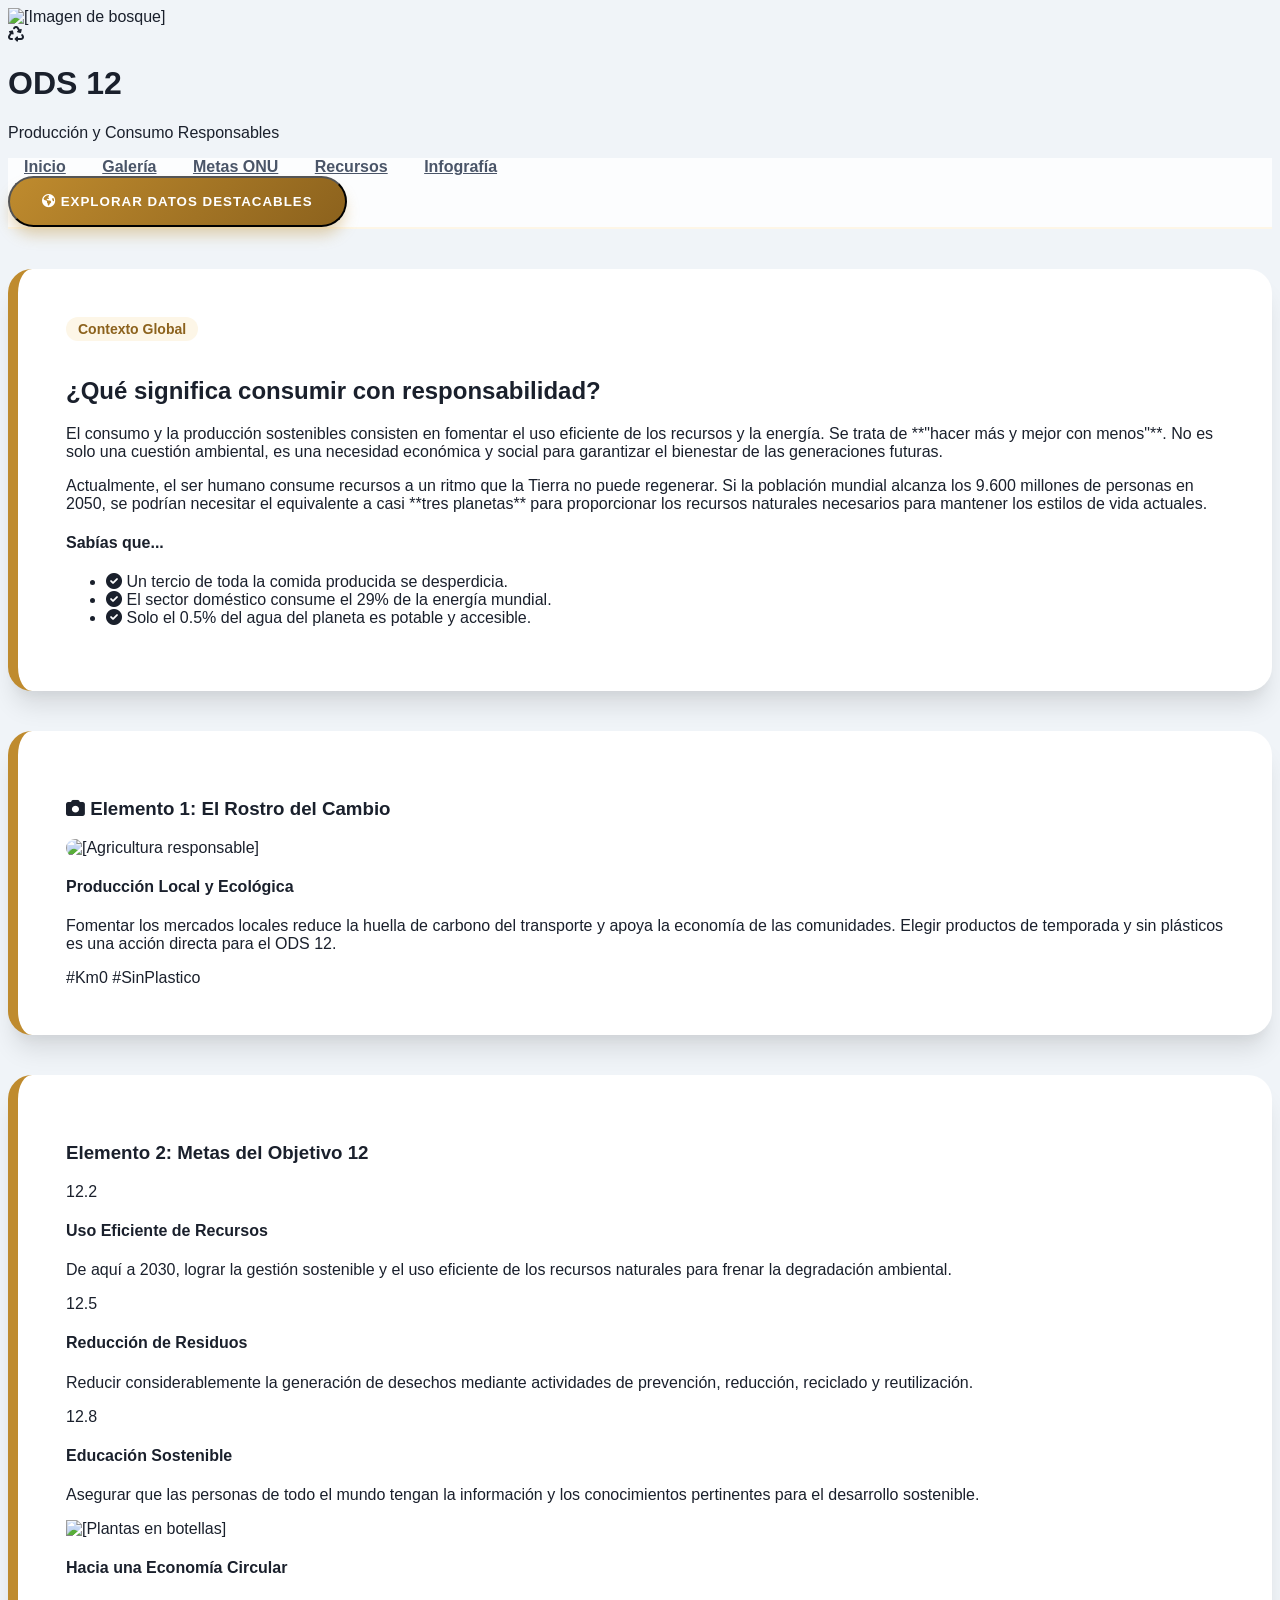
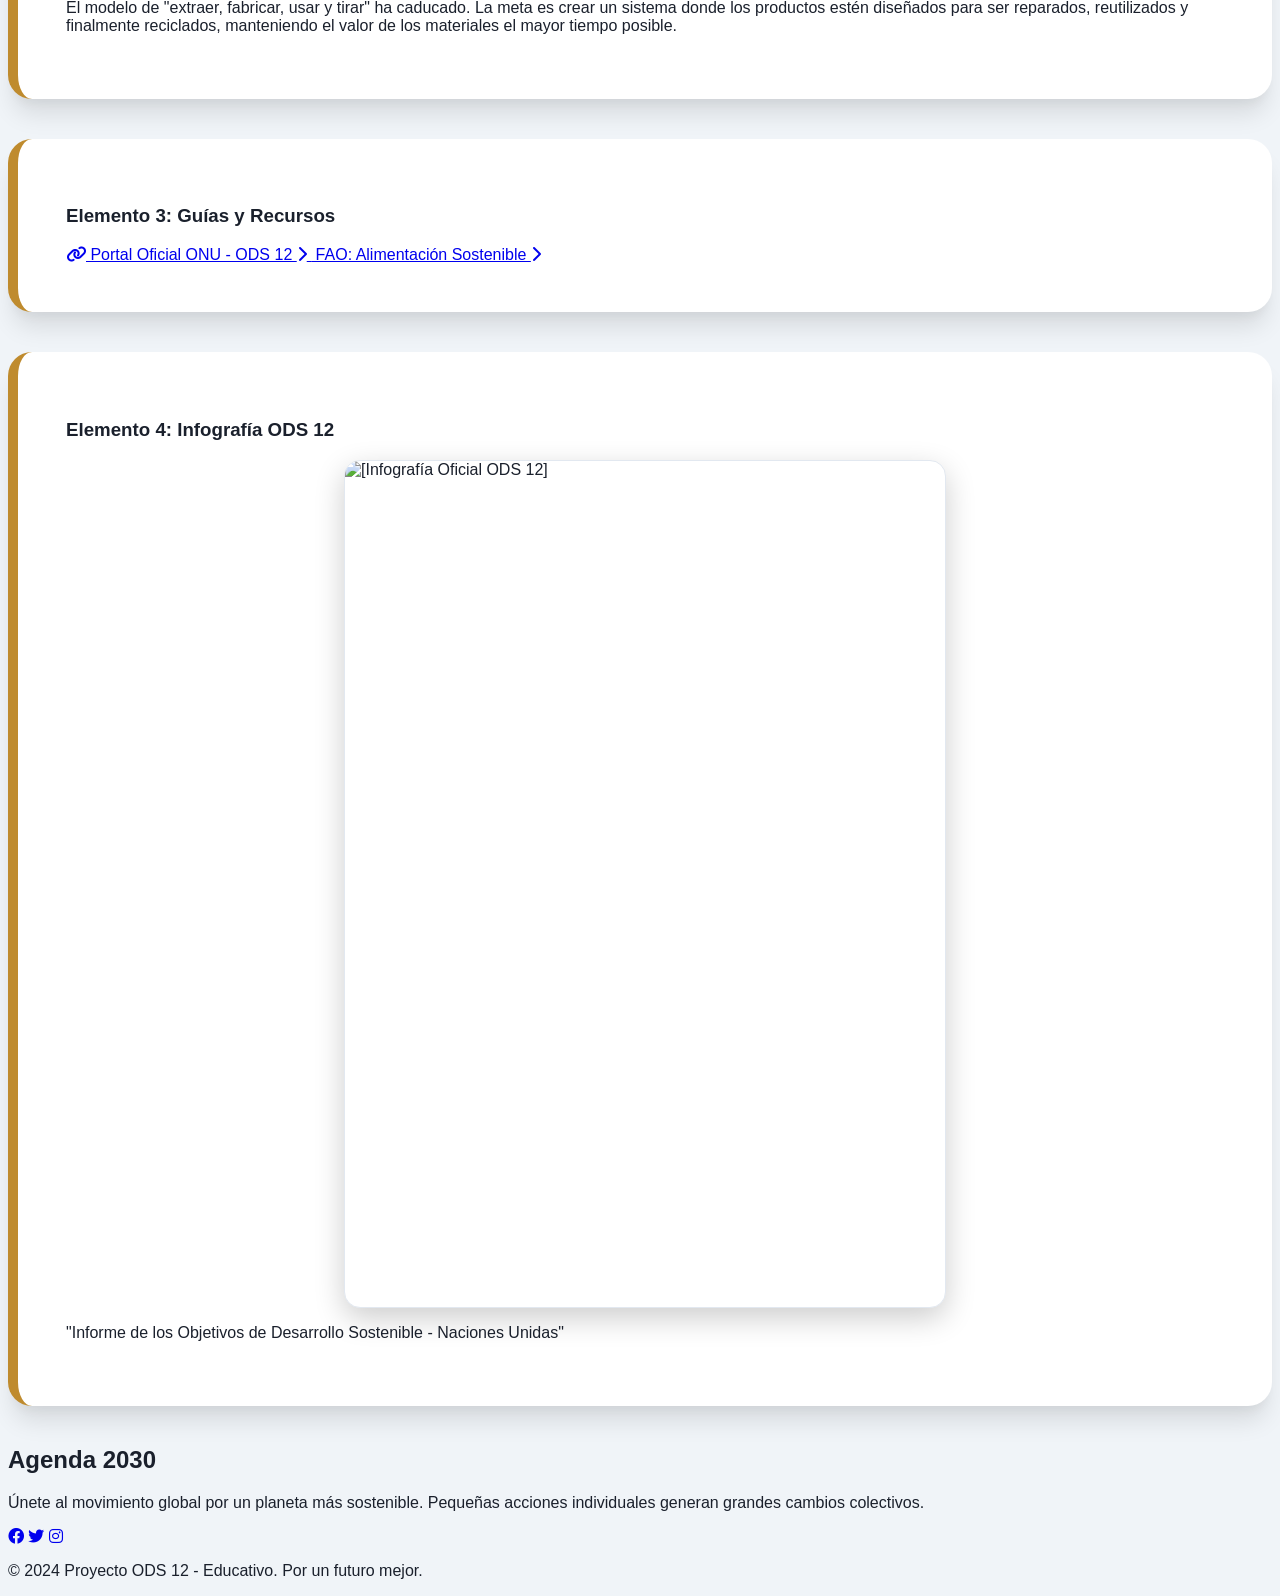
==== commit dfaf5d7c: "Update index.html" ====
--- a/index.html
+++ b/index.html
@@ -93,7 +93,18 @@
         }
 
         .image-zoom:hover img {
-            transform: scale(1.1);
+            transform: scale(1.02);
+        }
+
+        /* Proporción Tamaño Folio (A4 approx 1:1.41) */
+        .folio-size {
+            width: 100%;
+            max-width: 600px; /* Ancho controlado para que parezca un folio */
+            aspect-ratio: 1 / 1.41;
+            margin: 0 auto;
+            background: white;
+            box-shadow: 0 10px 30px rgba(0,0,0,0.2);
+            border: 1px solid #e2e8f0;
         }
 
         /* Botón de cambio de página */
@@ -149,7 +160,7 @@
                 <a href="#elemento1" class="nav-item">Galería</a>
                 <a href="#elemento2" class="nav-item">Metas ONU</a>
                 <a href="#elemento3" class="nav-item">Recursos</a>
-                <a href="#elemento4" class="nav-item">Imagen Ambiental</a>
+                <a href="#elemento4" class="nav-item">Infografía</a>
             </div>
             <button onclick="togglePage()" id="toggleBtn" class="toggle-btn flex items-center gap-3">
                 <i class="fa-solid fa-earth-americas"></i>
@@ -238,7 +249,7 @@
                     </div>
                 </div>
                 <div class="mt-10 p-8 bg-amber-50 rounded-3xl flex flex-col md:flex-row items-center gap-8">
-                    <img src="https://images.unsplash.com/photo-1591193512858-aa2d60bc394a?auto=format&fit=crop&w=400&q=80" alt="[Plantas en botellas]" class="w-48 h-48 object-cover rounded-full border-4 border-white shadow-lg">
+                    <img src="https://thumbs.dreamstime.com/b/botellas-pl%C3%A1sticas-agua-diy-para-plantar-vegetales-de-plantas-y-decoraci%C3%B3n-en-el-jard%C3%ADn-reutilizaci%C3%B3n-reciclaje-conceptos-172526620.jpg" alt="[Plantas en botellas]" class="w-48 h-48 object-cover rounded-full border-4 border-white shadow-lg">
                     <div class="flex-1">
                         <h4 class="text-xl font-bold text-amber-900 mb-2">Hacia una Economía Circular</h4>
                         <p class="text-amber-800">El modelo de "extraer, fabricar, usar y tirar" ha caducado. La meta es crear un sistema donde los productos estén diseñados para ser reparados, reutilizados y finalmente reciclados, manteniendo el valor de los materiales el mayor tiempo posible.</p>
@@ -265,17 +276,18 @@
                 </div>
             </div>
 
-            <!-- Elemento 4: IMAGEN GENÉRICA -->
+            <!-- Elemento 4: INFOGRAFÍA TAMAÑO FOLIO -->
             <div id="elemento4" class="ods-container">
-                <h3 class="text-3xl font-black mb-8 text-center text-amber-800 uppercase italic">Elemento 4: Sostenibilidad en Acción</h3>
-                <div class="bg-slate-100 p-4 md:p-10 rounded-3xl shadow-inner border-2 border-slate-200">
-                    <div class="max-w-4xl mx-auto bg-white shadow-2xl rounded-lg overflow-hidden border-4 border-white image-zoom">
-                        <img src="https://images.unsplash.com/photo-1542601906990-b4d3fb778b09?auto=format&fit=crop&w=1200&q=80" 
-                             alt="[Imagen de reciclaje y sostenibilidad]" 
-                             class="w-full h-[500px] object-cover">
-                    </div>
-                </div>
-                <p class="mt-6 text-center text-slate-500 font-medium italic">"El cambio comienza con una decisión consciente cada día."</p>
+                <h3 class="text-3xl font-black mb-8 text-center text-amber-800 uppercase italic">Elemento 4: Infografía ODS 12</h3>
+                <div class="bg-slate-50 p-6 md:p-12 rounded-3xl border-2 border-slate-200">
+                    <!-- Contenedor con tamaño folio (A4) -->
+                    <div class="folio-size image-zoom bg-white">
+                        <img src="https://www.un.org/sustainabledevelopment/wp-content/uploads/sites/3/2024/01/2309739_S_SDG_2023_infographics_12-12-600x800.jpg" 
+                             alt="[Infografía Oficial ODS 12]" 
+                             class="w-full h-full object-contain p-2">
+                    </div>
+                </div>
+                <p class="mt-8 text-center text-slate-500 font-medium italic">"Informe de los Objetivos de Desarrollo Sostenible - Naciones Unidas"</p>
             </div>
         </div>
 
@@ -318,14 +330,14 @@
                             </p>
                         </div>
                         <div class="flex-1 order-1 md:order-2">
-                            <img src="https://images.unsplash.com/photo-1466611653911-95282fc3656b?auto=format&fit=crop&w=600&q=80" alt="[Paneles solares en campo]" class="rounded-[2rem] shadow-2xl rotate-2 hover:rotate-0 transition duration-500">
+                            <img src="https://controldelagua.es/wp-content/uploads/2024/02/Paneles-solares-en-el-campo.jpg" alt="[Paneles solares en campo]" class="rounded-[2rem] shadow-2xl rotate-2 hover:rotate-0 transition duration-500">
                         </div>
                     </div>
 
                     <!-- Dato 2 -->
                     <div class="flex flex-col md:flex-row gap-10 items-center">
                         <div class="flex-1">
-                            <img src="https://images.unsplash.com/photo-1498402432249-422323e2079f?auto=format&fit=crop&w=600&q=80" alt="[Niño bebiendo agua]" class="rounded-[2rem] shadow-2xl -rotate-2 hover:rotate-0 transition duration-500">
+                            <img src="https://i.pinimg.com/736x/0f/1c/ab/0f1cab9bb795724cf933128b380de916.jpg" alt="[Niño bebiendo agua]" class="rounded-[2rem] shadow-2xl -rotate-2 hover:rotate-0 transition duration-500">
                         </div>
                         <div class="flex-1">
                             <h4 class="text-2xl font-bold text-amber-700 mb-4">El Agua: Oro Transparente</h4>
@@ -356,7 +368,7 @@
             <div id="elemento4-sec" class="ods-container">
                 <h3 class="text-2xl font-bold mb-6">Elemento 4: Educación Multimedia</h3>
                 <div class="aspect-video rounded-3xl overflow-hidden shadow-2xl ring-8 ring-amber-100">
-                    <iframe class="w-full h-full" src="https://www.youtube.com/embed/5U7zBIn5_h8" title="Educación ODS 12" frameborder="0" allow="accelerometer; autoplay; clipboard-write; encrypted-media; gyroscope; picture-in-picture" allowfullscreen></iframe>
+                    <iframe class="w-full h-full" src="https://www.youtube.com/watch?v=mroALRHrNyk" title="Educación ODS 12" frameborder="0" allow="accelerometer; autoplay; clipboard-write; encrypted-media; gyroscope; picture-in-picture" allowfullscreen></iframe>
                 </div>
             </div>
         </div>
